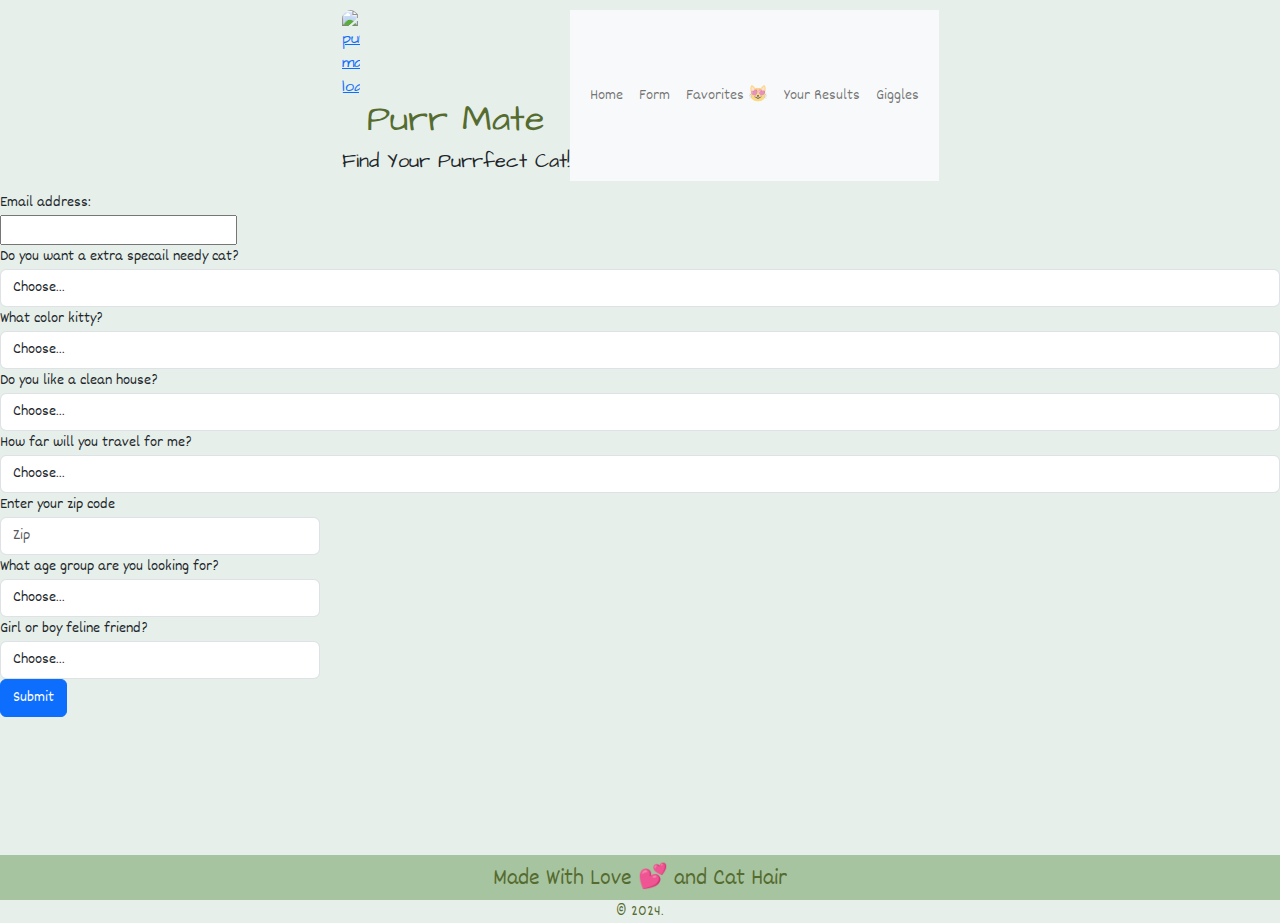
==== index.html @ bdd31822 "fixed js" ====
<!DOCTYPE html>
<html lang="en">

<head>
  <meta charset="UTF-8">
  <meta name="viewport" content="width=device-width, initial-scale=1.0">
  <meta http-equiv="X-UA-Compatible" content="ie=edge">

  <!-- These two tags are useful but not absolutely necessary for SEO  -->
  <meta name="Keywords" content="Enter a bunch of keywords here" />
  <meta name="Description" content="Enter your description here" />

  <!-- Bootstrap CSS Link Tag  -->
  <link rel="stylesheet" href="https://cdn.jsdelivr.net/npm/bootstrap@5.1.3/dist/css/bootstrap.min.css">

  <!-- Your own CSS link tags go here  -->
  <link rel="stylesheet" href="./style.css" />

  <link rel="preconnect" href="https://fonts.googleapis.com">
  <link rel="preconnect" href="https://fonts.gstatic.com" crossorigin>
  <link
    href="https://fonts.googleapis.com/css2?family=Architects+Daughter&family=Kalam:wght@300;400;700&family=Shadows+Into+Light&display=swap"
    rel="stylesheet">

  <link rel="preconnect" href="https://fonts.googleapis.com">
  <link rel="preconnect" href="https://fonts.gstatic.com" crossorigin>
  <link
    href="https://fonts.googleapis.com/css2?family=Architects+Daughter&family=Dekko&family=Kalam:wght@300;400;700&family=Shadows+Into+Light&display=swap"
    rel="stylesheet">

  <title>Purr Mate</title>
</head>

<body>
  <div id="pageContainer">
    <div id="contentWrap">

      <div class="headerNavContainer">
        <header>
          <a href="./main.html">
            <img src="../purr-mate/html/image2 (1).jpeg" class="logoImg" alt="purr mate logo"></a>
          <h1 class="">Purr Mate</h1>
          <h5>Find Your Purrfect Cat!</h5>

        </header>

        <nav class="navbar navbar-expand-lg navbar-light bg-light justify-content-center ">

          <!-- some sytlying such as pushing to the left of the page and chaing font size and color, mayble a border or something aorund them ? -->
          <nav class="navbar navbar-expand-lg bg-body-tertiary">
            <div class="container-fluid">
              <div class="collapse navbar-collapse" id="navbarNav">
                <ul class="navbar-nav">
                  <li class="nav-item">
                    <a class="nav-link" href="./main.html">Home</a>
                  </li>
                  <li class="nav-item">
                    <a class="nav-link" href="./index.html">Form</a>
                  </li>
                  <li class="nav-item">
                    <a class="nav-link" aria-current="page" href="./html/save.html"> Favorites 😻</a>
                  </li>
                  <li class="nav-item">
                    <a class="nav-link" href="html/results.html">Your Results</a>
                  </li>
                  <li class="nav-item">
                    <a class="nav-link" href="./html/giggles.html">Giggles</a>
                  </li>
                </ul>
              </div>
            </div>
          </nav>
      </div>

      <!-- fix form and connect to JS -->


      <!-- do you like a needy animal (spec needs animal), whats your favotie color? (cat color) do you like a clean house  (for fur length) how many miles will you go for a cat? (distance away) (maybe have these question come from the cat?) postal code? tod deterim location,  whats your purrrrfered cat gender, male female, idk as long as it a cat 
what age group are you looking for? baby young adult senior -->


      <form class="form-group">
        <label for="email">Email address:</label><br>
        <input type="email" id="email" name="email" required><br>

        <div class="form-group">
          <label for="special_needs">Do you want a extra specail needy cat?</label>
          <select class="form-control" id="special_needs" name="special_needs" required>
            <option selected>Choose...</option>
            <option>Yes</option>
            <option>No</option>
          </select>
        </div>

        <label for="color">What color kitty?</label><br>
        <!--Form Group:  Options listed -->
        <div class="form-group">
          <select class="form-control" id="color" required>
            <option selected>Choose...</option>
            <option>Black & White or Tuxedo</option>
            <option>Black</option>
            <option>Brown or Chocolate</option>
            <option>Tan or Fawn</option>
            <option>Orange or Red</option>
            <option>Spotted Tabby/Leopard Spotted</option>
          </select>
        </div>


        <div class="form-group">
          <label for="furType">Do you like a clean house?</label>
          <select class="form-control" id="furType" name="furType" required>
            <option selected>Choose...</option>
            <option>Yes</option>
            <option>Sort of</option>
            <option>No</option>
          </select>
        </div>

        <!--Form Group for georange - options listed-->

        <div class="form-group">
          <label for="geoRange">How far will you travel for me?</label>
          <select class="form-control" id="geoRange" required>
            <option selected>Choose...</option>
            <option>Less than 35 miles</option>
            <option>Less than 50 miles</option>
            <option>Less than 75 miles</option>
            <option>Less than 100 miles</option>
            <option>Less than 250 miles</option>
          </select>
        </div>

        <!--Form Needs Validation for zip code-->
        <div class="col-md-3 mb-3 form-group">
          <label for="zipCode">Enter your zip code</label>
          <input type="number" class="form-control" id="zipCode" placeholder="Zip" required>
          <div class="invalid-feedback">
            Please provide a valid zip.
          </div>

          <!--Form Group Age - options listed-->

          <div class="form-group">
            <label for="age">What age group are you looking for?</label>
            <select class="form-control" id="age" name="age" required>
              <option selected>Choose...</option>
              <option>Kitten</option>
              <option>Young</option>
              <option>Adult</option>
              <option>Senior</option>
            </select>
          </div>

          <div class="form-group">
            <label for="gender">Girl or boy feline friend?</label>
            <select class="form-control" id="gender" name="gender" required>
              <option selected>Choose...</option>
              <option>Female</option>
              <option>Male</option>
              <option>I don't care, as long as they are a cat!</option>
            </select>
          </div>


          <button type="submit" class="btn btn-primary" id="submit">Submit</button>
      </form>

</body>


</div>
<!-- some styting to get to the bottom and centered -->
<div class="footer">
    <footer>
      <h4>Made With Love 💕 and Cat Hair</h4>
      <h6>&copy; 2024. </h6>
    </footer>
  </div>
</div>


<!-- jquery and Bootstrap JS script tags  -->
<script src="https://code.jquery.com/jquery-3.5.1.min.js"></script>

<!-- Your own JS script tags go here  -->
<script src="../purr-mate/js/form.js"></script>
</body>

</html>
---- style.css ----
body{
  background-color: #E6EFE9;
    font-family: "Dekko", cursive;
    font-weight: 300;
    font-style: normal;
    position: relative;
    min-height: 100vh;
    padding-bottom: 60px;
}
#page-container{
  position: relative;
  min-height: 100vh;
}

#contentWrap{
  padding-bottom: 2.5rem 
}
header {
  font-family: "Architects Daughter", cursive;
  font-weight: 400;
  font-style: normal;
}

.headerNavContainer {
  display: flex;
  justify-content: center;
  padding: 10px;
  text-align: center;
}

.nav-link{
  color:rgba(0, 0, 0, .55);
}


h1 {
  font-size: 36px;
  color: darkolivegreen;
}

.link {
  text-decoration: none;
}

footer {
  
    position: absolute;
    left: 0;
    bottom: 0;
    width: 100%;
    max-height: 5%;
    background-color: #A7C4A0;
    color: darkolivegreen;
    text-align: center;
    padding: 10px 0; /* optional */
}

.catName {
  font-size: 1.5rem;
}

.footer {
  text-align: center;
  
}

.logoImg{
  max-width: 8%;
  margin-right: 100%;
  border-radius: 50px;
}

.centered-text-container {
  display: flex;
  align-items: center;
  justify-content: center;
  height: 35vh; /* Adjust this value to control the vertical position */
  font-size: 30px;
}
.centered-text {
  text-align: center;
}

/* footer needs work */
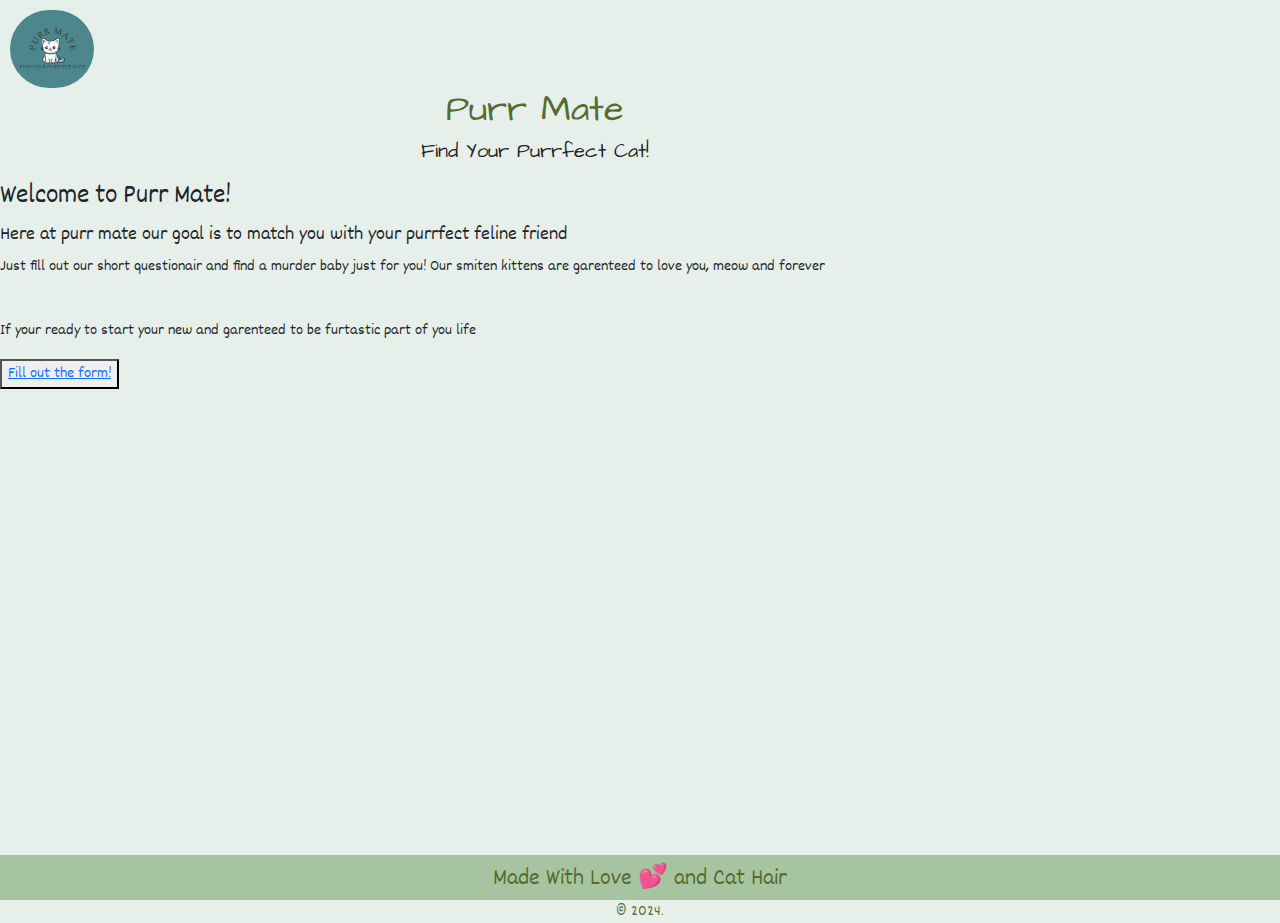
==== commit 0a7ebbf6: "fixed files" ====
--- a/index.html
+++ b/index.html
@@ -14,7 +14,7 @@
   <link rel="stylesheet" href="https://cdn.jsdelivr.net/npm/bootstrap@5.1.3/dist/css/bootstrap.min.css">
 
   <!-- Your own CSS link tags go here  -->
-  <link rel="stylesheet" href="./style.css" />
+  <link rel="stylesheet" href="css/style.css">
 
   <link rel="preconnect" href="https://fonts.googleapis.com">
   <link rel="preconnect" href="https://fonts.gstatic.com" crossorigin>
@@ -37,146 +37,30 @@
 
       <div class="headerNavContainer">
         <header>
-          <a href="./main.html">
-            <img src="../purr-mate/html/image2 (1).jpeg" class="logoImg" alt="purr mate logo"></a>
+          <img src="./imgs/image2 (1).jpeg" class="logoImg">
           <h1 class="">Purr Mate</h1>
           <h5>Find Your Purrfect Cat!</h5>
-
+        </div>    
         </header>
-
-        <nav class="navbar navbar-expand-lg navbar-light bg-light justify-content-center ">
-
-          <!-- some sytlying such as pushing to the left of the page and chaing font size and color, mayble a border or something aorund them ? -->
-          <nav class="navbar navbar-expand-lg bg-body-tertiary">
-            <div class="container-fluid">
-              <div class="collapse navbar-collapse" id="navbarNav">
-                <ul class="navbar-nav">
-                  <li class="nav-item">
-                    <a class="nav-link" href="./main.html">Home</a>
-                  </li>
-                  <li class="nav-item">
-                    <a class="nav-link" href="./index.html">Form</a>
-                  </li>
-                  <li class="nav-item">
-                    <a class="nav-link" aria-current="page" href="./html/save.html"> Favorites 😻</a>
-                  </li>
-                  <li class="nav-item">
-                    <a class="nav-link" href="html/results.html">Your Results</a>
-                  </li>
-                  <li class="nav-item">
-                    <a class="nav-link" href="./html/giggles.html">Giggles</a>
-                  </li>
-                </ul>
-              </div>
-            </div>
-          </nav>
-      </div>
-
-      <!-- fix form and connect to JS -->
-
-
-      <!-- do you like a needy animal (spec needs animal), whats your favotie color? (cat color) do you like a clean house  (for fur length) how many miles will you go for a cat? (distance away) (maybe have these question come from the cat?) postal code? tod deterim location,  whats your purrrrfered cat gender, male female, idk as long as it a cat 
-what age group are you looking for? baby young adult senior -->
-
-
-      <form class="form-group">
-        <label for="email">Email address:</label><br>
-        <input type="email" id="email" name="email" required><br>
-
-        <div class="form-group">
-          <label for="special_needs">Do you want a extra specail needy cat?</label>
-          <select class="form-control" id="special_needs" name="special_needs" required>
-            <option selected>Choose...</option>
-            <option>Yes</option>
-            <option>No</option>
-          </select>
-        </div>
-
-        <label for="color">What color kitty?</label><br>
-        <!--Form Group:  Options listed -->
-        <div class="form-group">
-          <select class="form-control" id="color" required>
-            <option selected>Choose...</option>
-            <option>Black & White or Tuxedo</option>
-            <option>Black</option>
-            <option>Brown or Chocolate</option>
-            <option>Tan or Fawn</option>
-            <option>Orange or Red</option>
-            <option>Spotted Tabby/Leopard Spotted</option>
-          </select>
-        </div>
-
-
-        <div class="form-group">
-          <label for="furType">Do you like a clean house?</label>
-          <select class="form-control" id="furType" name="furType" required>
-            <option selected>Choose...</option>
-            <option>Yes</option>
-            <option>Sort of</option>
-            <option>No</option>
-          </select>
-        </div>
-
-        <!--Form Group for georange - options listed-->
-
-        <div class="form-group">
-          <label for="geoRange">How far will you travel for me?</label>
-          <select class="form-control" id="geoRange" required>
-            <option selected>Choose...</option>
-            <option>Less than 35 miles</option>
-            <option>Less than 50 miles</option>
-            <option>Less than 75 miles</option>
-            <option>Less than 100 miles</option>
-            <option>Less than 250 miles</option>
-          </select>
-        </div>
-
-        <!--Form Needs Validation for zip code-->
-        <div class="col-md-3 mb-3 form-group">
-          <label for="zipCode">Enter your zip code</label>
-          <input type="number" class="form-control" id="zipCode" placeholder="Zip" required>
-          <div class="invalid-feedback">
-            Please provide a valid zip.
+        <main  class="mainContentOnMainPage">
+          <div>
+            <h3>Welcome to Purr Mate!</h3>
+            <h5>Here at purr mate our goal is to match you with your purrfect feline friend
+            </h5> 
+            <p>Just fill out our short questionair and find a murder baby just for you! Our smiten kittens are garenteed to love you, meow and forever</p> <br>
+            <p>If your ready to start your new and garenteed to be furtastic part of you life</p> <button><a href="./html/form.html">Fill out the form!</a></button>
           </div>
-
-          <!--Form Group Age - options listed-->
-
-          <div class="form-group">
-            <label for="age">What age group are you looking for?</label>
-            <select class="form-control" id="age" name="age" required>
-              <option selected>Choose...</option>
-              <option>Kitten</option>
-              <option>Young</option>
-              <option>Adult</option>
-              <option>Senior</option>
-            </select>
-          </div>
-
-          <div class="form-group">
-            <label for="gender">Girl or boy feline friend?</label>
-            <select class="form-control" id="gender" name="gender" required>
-              <option selected>Choose...</option>
-              <option>Female</option>
-              <option>Male</option>
-              <option>I don't care, as long as they are a cat!</option>
-            </select>
-          </div>
-
-
-          <button type="submit" class="btn btn-primary" id="submit">Submit</button>
-      </form>
+        </main>
 
 </body>
 
 
 </div>
 <!-- some styting to get to the bottom and centered -->
-<div class="footer">
-    <footer>
+    <footer class="footer">
       <h4>Made With Love 💕 and Cat Hair</h4>
       <h6>&copy; 2024. </h6>
     </footer>
-  </div>
 </div>
 
 
--- a/css/style.css
+++ b/css/style.css
@@ -0,0 +1,124 @@
+body{
+  background-color: #E6EFE9;
+    font-family: "Dekko", cursive;
+    font-weight: 300;
+    font-style: normal;
+    position: relative;
+    min-height: 100vh;
+    padding-bottom: 60px;
+}
+#page-container{
+  position: relative;
+  min-height: 100vh;
+}
+
+#contentWrap{
+  padding-bottom: 2.5rem 
+}
+header {
+  font-family: "Architects Daughter", cursive;
+  font-weight: 400;
+  font-style: normal;
+  text-align: center;
+}
+
+.headerNavContainer {
+  display: flex;
+  justify-content: space-between;
+  align-items: center;
+  padding: 10px;
+  text-align: center;
+}
+
+.nav-link{
+  color:rgba(0, 0, 0, .55);
+}
+
+
+h1 {
+  font-size: 36px;
+  color: darkolivegreen;
+}
+
+.link {
+  text-decoration: none;
+}
+
+footer {
+  
+    position: absolute;
+    left: 0;
+    bottom: 0;
+    width: 100%;
+    max-height: 5%;
+    background-color: #A7C4A0;
+    color: darkolivegreen;
+    text-align: center;
+    padding: 10px 0; /* optional */
+}
+
+.catName {
+  font-size: 1.5rem;
+}
+
+.footer {
+  text-align: center;
+  
+}
+
+.logoImg{
+  max-width: 8%;
+  margin-right: 100%;
+  border-radius: 50px;
+}
+
+.centered-text-container {
+  display: flex;
+  align-items: center;
+  justify-content: center;
+  height: 35vh; /* Adjust this value to control the vertical position */
+  font-size: 30px;
+}
+.centered-text {
+  text-align: center;
+}
+
+/* footer needs work */
+
+.delete-button {
+ 
+=======
+#catJokeButton{
+  position: fixed;
+    bottom: 50px;
+    left: 50%;
+    transform: translateX(-50%);
+}
+
+.navbar {
+  justify-content: flex-start;
+  margin-left: auto;
+}
+
+/* Change font size and color of the navigation links */
+.nav-link {
+  font-size: 18px;
+  color: #333; /* Change this to your desired color */
+}
+
+.logoImg {
+  margin-right: auto; /* Push the logo to the left */
+}
+
+
+/* Add a border around the navigation bar */
+.mainContentOnMainPage{
+  display: flex;
+  align-items: row;
+justify-content: center;
+text-align: center ;
+}
+
+.jokes{
+  text-align: center;
+}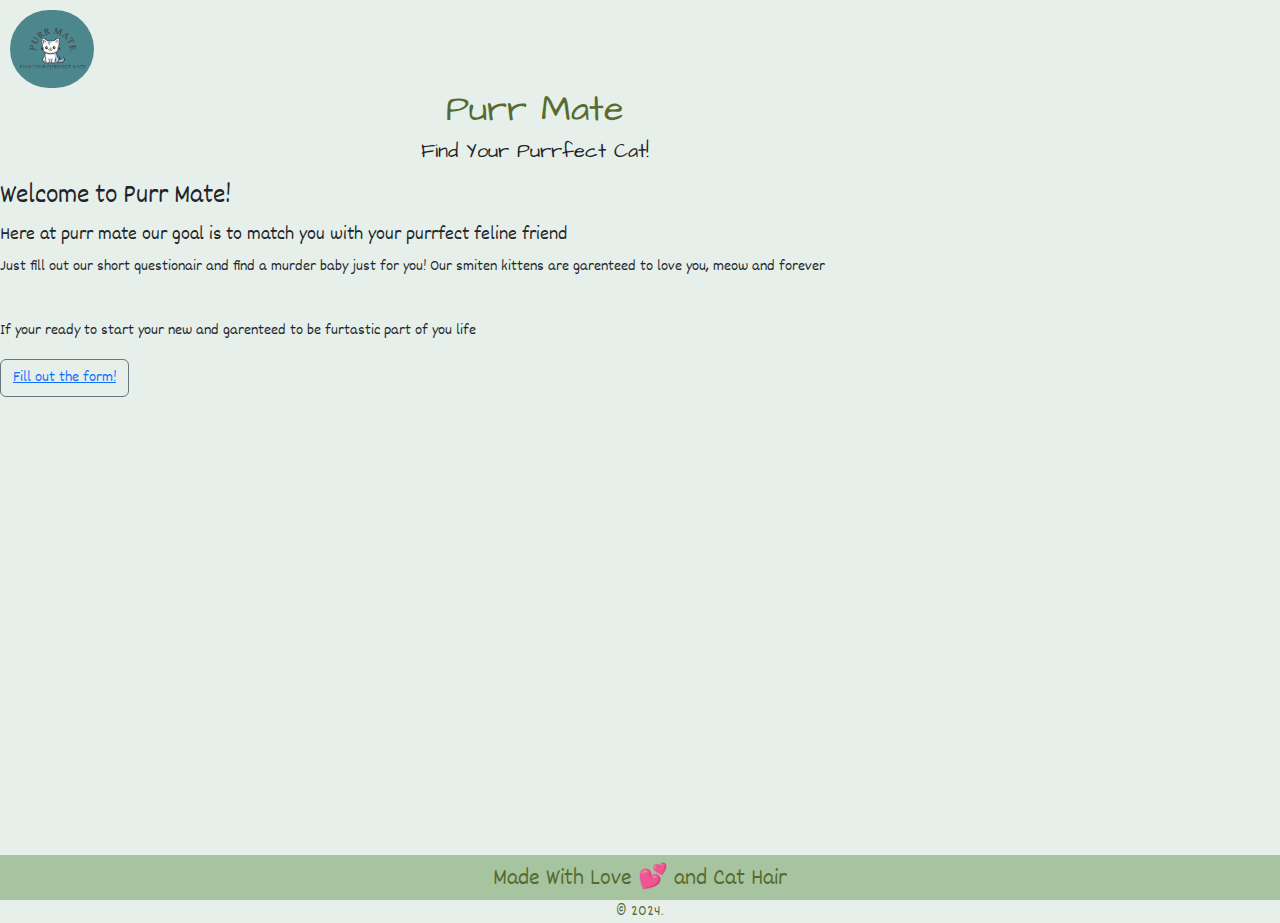
==== commit 218df768: "fixed button styles" ====
--- a/index.html
+++ b/index.html
@@ -48,7 +48,7 @@
             <h5>Here at purr mate our goal is to match you with your purrfect feline friend
             </h5> 
             <p>Just fill out our short questionair and find a murder baby just for you! Our smiten kittens are garenteed to love you, meow and forever</p> <br>
-            <p>If your ready to start your new and garenteed to be furtastic part of you life</p> <button><a href="./html/form.html">Fill out the form!</a></button>
+            <p>If your ready to start your new and garenteed to be furtastic part of you life</p> <button type ="button"  class="btn btn-outline-secondary" id="FilloutFormBtn"><a href="./html/form.html">Fill out the form!</a></button>
           </div>
         </main>
 
@@ -68,7 +68,6 @@
 <script src="https://code.jquery.com/jquery-3.5.1.min.js"></script>
 
 <!-- Your own JS script tags go here  -->
-<script src="../purr-mate/js/form.js"></script>
 </body>
 
 </html>--- a/css/style.css
+++ b/css/style.css
@@ -121,4 +121,15 @@
 
 .jokes{
   text-align: center;
+}
+
+
+#FilloutFormBtn{
+  color: #333;
+}
+
+.submit{
+  background-color: darkolivegreen;
+  border-color: darkolivegreen;
+  
 }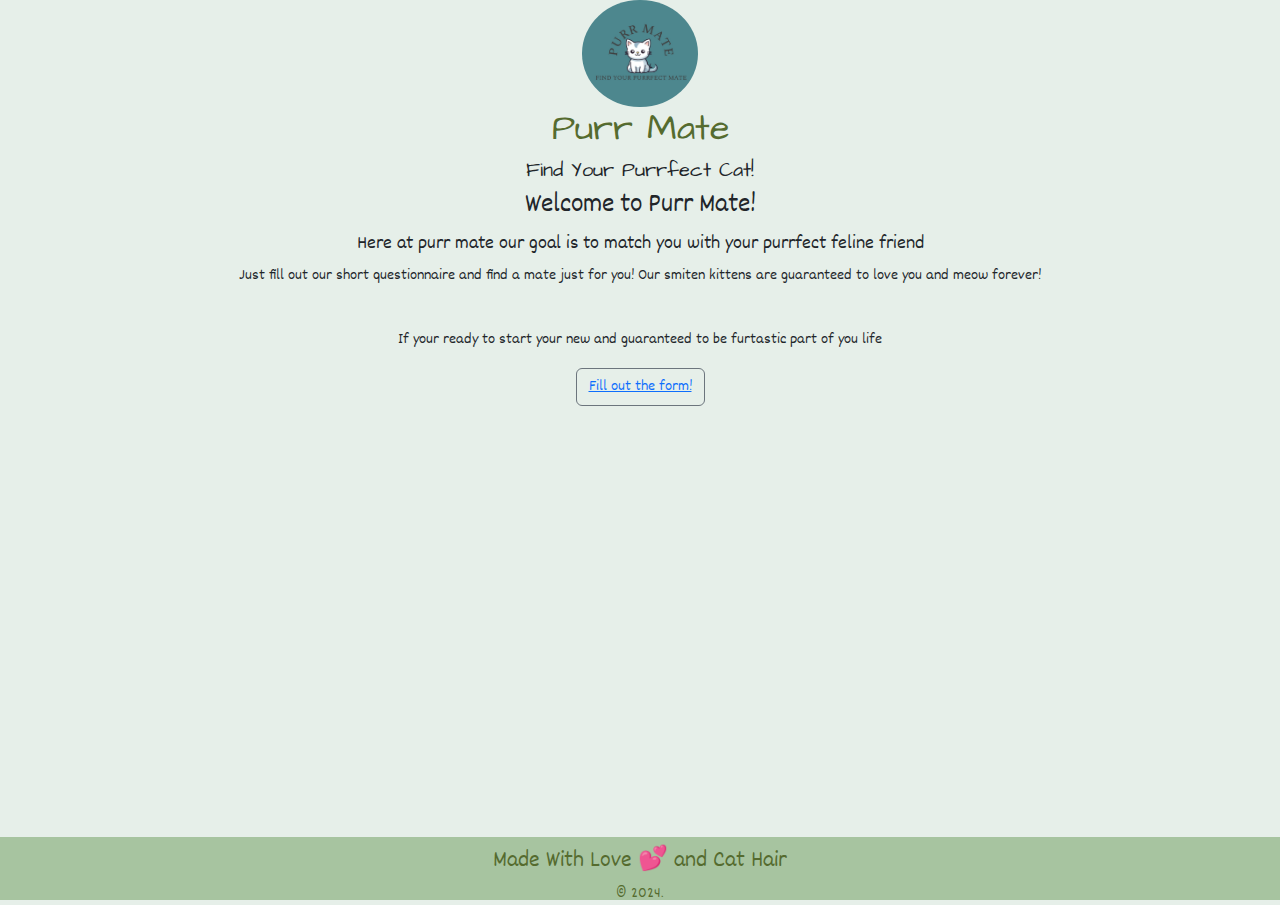
==== commit 8f63341e: "review of pages for spelling" ====
--- a/index.html
+++ b/index.html
@@ -6,14 +6,13 @@
   <meta name="viewport" content="width=device-width, initial-scale=1.0">
   <meta http-equiv="X-UA-Compatible" content="ie=edge">
 
-  <!-- These two tags are useful but not absolutely necessary for SEO  -->
   <meta name="Keywords" content="Enter a bunch of keywords here" />
   <meta name="Description" content="Enter your description here" />
 
   <!-- Bootstrap CSS Link Tag  -->
   <link rel="stylesheet" href="https://cdn.jsdelivr.net/npm/bootstrap@5.1.3/dist/css/bootstrap.min.css">
 
-  <!-- Your own CSS link tags go here  -->
+  <!--CSS link tags go here  -->
   <link rel="stylesheet" href="css/style.css">
 
   <link rel="preconnect" href="https://fonts.googleapis.com">
@@ -35,32 +34,36 @@
   <div id="pageContainer">
     <div id="contentWrap">
 
+      <!-- header for every page -->
       <div class="headerNavContainer">
         <header>
           <img src="./imgs/image2 (1).jpeg" class="logoImg">
           <h1 class="">Purr Mate</h1>
           <h5>Find Your Purrfect Cat!</h5>
-        </div>    
-        </header>
-        <main  class="mainContentOnMainPage">
-          <div>
-            <h3>Welcome to Purr Mate!</h3>
-            <h5>Here at purr mate our goal is to match you with your purrfect feline friend
-            </h5> 
-            <p>Just fill out our short questionair and find a murder baby just for you! Our smiten kittens are garenteed to love you, meow and forever</p> <br>
-            <p>If your ready to start your new and garenteed to be furtastic part of you life</p> <button type ="button"  class="btn btn-outline-secondary" id="FilloutFormBtn"><a href="./html/form.html">Fill out the form!</a></button>
-          </div>
-        </main>
+      </div>
+      </header>
+      <main class="mainContentOnMainPage">
+        <div>
+          <h3>Welcome to Purr Mate!</h3>
+          <h5>Here at purr mate our goal is to match you with your purrfect feline friend
+          </h5>
+          <p>Just fill out our short questionnaire and find a mate just for you! Our smiten kittens are guaranteed
+            to love you and meow forever!</p> <br>
+          <p>If your ready to start your new and guaranteed to be furtastic part of you life</p> <button type="button"
+            class="btn btn-outline-secondary" id="FilloutFormBtn"><a href="./html/form.html">Fill out the
+              form!</a></button>
+        </div>
+      </main>
 
 </body>
 
 
 </div>
-<!-- some styting to get to the bottom and centered -->
-    <footer class="footer">
-      <h4>Made With Love 💕 and Cat Hair</h4>
-      <h6>&copy; 2024. </h6>
-    </footer>
+<!-- footer for every page -->
+<footer class="footer">
+  <h4>Made With Love 💕 and Cat Hair</h4>
+  <h6>&copy; 2024. </h6>
+</footer>
 </div>
 
 
--- a/css/style.css
+++ b/css/style.css
@@ -1,20 +1,13 @@
-body{
+body {
   background-color: #E6EFE9;
-    font-family: "Dekko", cursive;
-    font-weight: 300;
-    font-style: normal;
-    position: relative;
-    min-height: 100vh;
-    padding-bottom: 60px;
-}
-#page-container{
-  position: relative;
+  font-family: "Dekko", cursive;
+  font-weight: 300;
+  font-style: normal;
   min-height: 100vh;
+  padding-bottom: 60px;
 }
 
-#contentWrap{
-  padding-bottom: 2.5rem 
-}
+
 header {
   font-family: "Architects Daughter", cursive;
   font-weight: 400;
@@ -22,99 +15,110 @@
   text-align: center;
 }
 
-.headerNavContainer {
-  display: flex;
-  justify-content: space-between;
-  align-items: center;
-  padding: 10px;
-  text-align: center;
+#age{
+  width: 100%;
+
 }
 
-.nav-link{
-  color:rgba(0, 0, 0, .55);
-}
+/* this is what is keeping  us from centering  */
+/* .headerNavContainer {
+  display: flex; 
+  align-items: center; 
+  justify-content: space-between; 
+  padding: 10px 20px; 
+} */
 
+/* not doing anything but we might still want it  */
+/* nav ul {
+  list-style-type: none; 
+  margin: 0; 
+  padding: 0; 
+  display: flex; 
+} */
 
+/* nav ul li {
+  display: inline; 
+  margin-right: auto; 
+} */
+
+/* .nav-link {
+  color: rgba(0, 0, 0, .55);
+} */
+
+/* changes color of the title purr mate  */
 h1 {
   font-size: 36px;
   color: darkolivegreen;
 }
 
-.link {
+/* .link {
   text-decoration: none;
+} */
+
+/* this does all the sytling for the footer DO NOT DELETE */
+footer {
+  position: absolute;
+  left: 0;
+  bottom: 0;
+  width: 100%;
+  max-height: 7%;
+  background-color: #A7C4A0;
+  color: darkolivegreen;
+  text-align: center;
+  padding: 10px 0;
 }
 
-footer {
-  
-    position: absolute;
-    left: 0;
-    bottom: 0;
-    width: 100%;
-    max-height: 5%;
-    background-color: #A7C4A0;
-    color: darkolivegreen;
-    text-align: center;
-    padding: 10px 0; /* optional */
-}
-
+/* this is making each of the cats names large, what daisy was looking for  */
 .catName {
   font-size: 1.5rem;
 }
 
-.footer {
-  text-align: center;
-  
+/* this styles the img */
+.logoImg {
+  max-width: 9%;
+  margin-right: 100%;
+  border-radius: 50%;
+  margin-right: auto;
+
 }
 
-.logoImg{
-  max-width: 8%;
-  margin-right: 100%;
-  border-radius: 50px;
-}
-
-.centered-text-container {
+/* .centered-text-container {
   display: flex;
   align-items: center;
   justify-content: center;
-  height: 35vh; /* Adjust this value to control the vertical position */
+  height: 35vh;
   font-size: 30px;
-}
-.centered-text {
-  text-align: center;
-}
+} */
+
 
 /* footer needs work */
 
-.delete-button {
- 
-=======
-#catJokeButton{
-  position: fixed;
-    bottom: 50px;
+  #catJokeButton {
+    position: fixed;
+    bottom: 10%;
     left: 50%;
     transform: translateX(-50%);
-}
+  }
 
-.navbar {
-  justify-content: flex-start;
-  margin-left: auto;
-}
+  /* Change font size and color of the navigation links */
+  .nav-link {
+    font-size: 18px;
+    color: #333;
+    right: 0;
+  }
+    /* Push the logo into the center  */
+  
 
-/* Change font size and color of the navigation links */
-.nav-link {
-  font-size: 18px;
-  color: #333; /* Change this to your desired color */
-}
+  /* jokes seem to already be in the center */
+/* 
+  .jokes {
+    text-align: center;
+  } */
 
-.logoImg {
-  margin-right: auto; /* Push the logo to the left */
-}
-
-
-/* Add a border around the navigation bar */
+/* cneter main content on the main page */
 .mainContentOnMainPage{
-  display: flex;
-  align-items: row;
+display: flex;
+align-items: row;
 justify-content: center;
 text-align: center ;
 }
@@ -123,13 +127,18 @@
   text-align: center;
 }
 
-
-#FilloutFormBtn{
-  color: #333;
+.form-group{
+  margin-left: 10%;
+  margin-right: 10%;
 }
 
-.submit{
-  background-color: darkolivegreen;
-  border-color: darkolivegreen;
-  
+#email{
+  width: 100%;
+}
+
+#submit{
+  position: fixed;
+  bottom: 5%;
+  left: 50%;
+  transform: translateX(-50%);
 }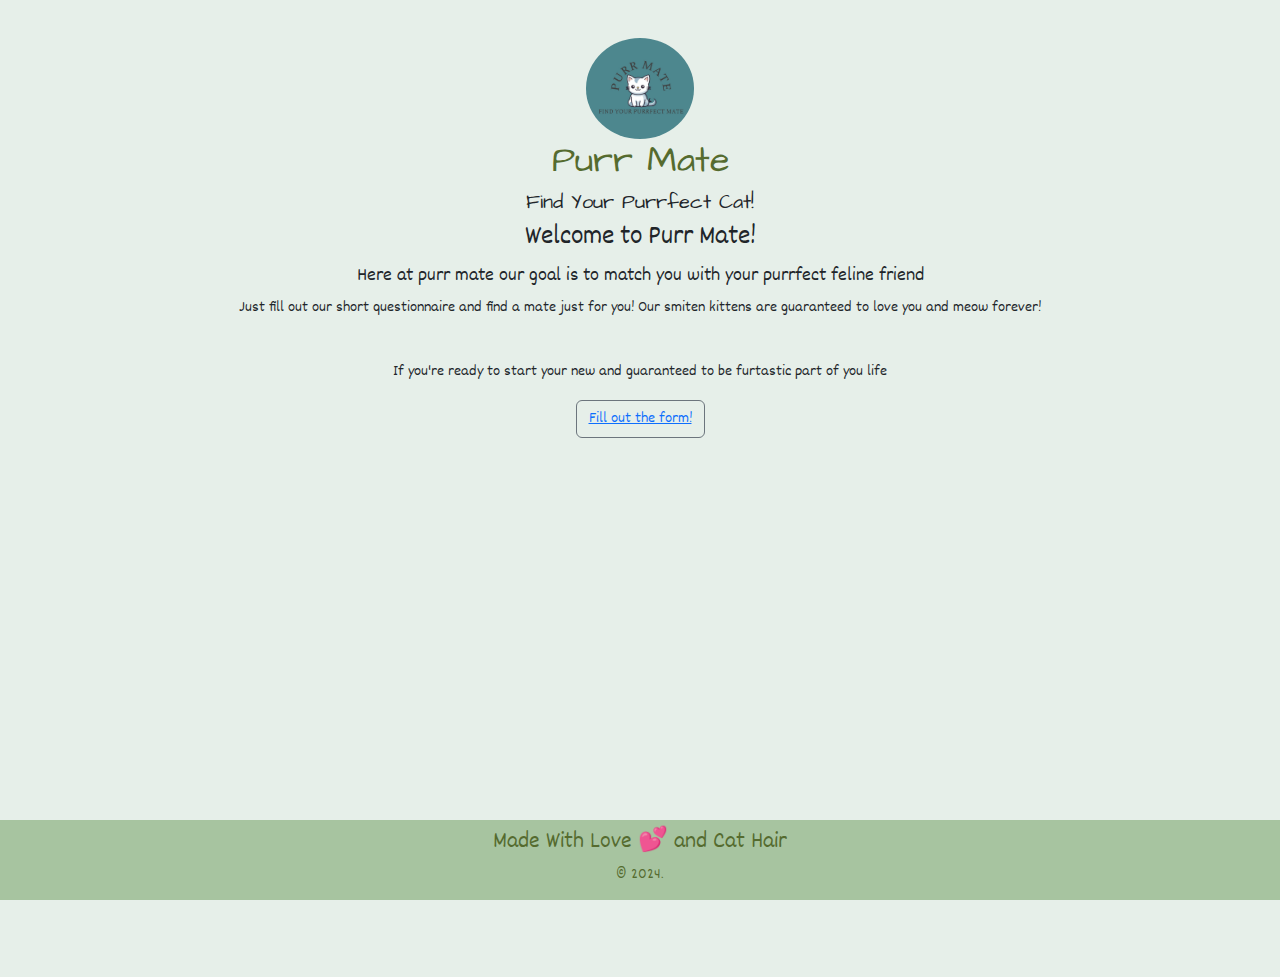
==== commit 85ac5e03: "Merge pull request #75 from AnnaManrodt/readme" ====
--- a/index.html
+++ b/index.html
@@ -49,7 +49,7 @@
           </h5>
           <p>Just fill out our short questionnaire and find a mate just for you! Our smiten kittens are guaranteed
             to love you and meow forever!</p> <br>
-          <p>If your ready to start your new and guaranteed to be furtastic part of you life</p> <button type="button"
+          <p>If you're ready to start your new and guaranteed to be furtastic part of you life</p> <button type="button"
             class="btn btn-outline-secondary" id="FilloutFormBtn"><a href="./html/form.html">Fill out the
               form!</a></button>
         </div>
--- a/css/style.css
+++ b/css/style.css
@@ -5,6 +5,8 @@
   font-style: normal;
   min-height: 100vh;
   padding-bottom: 60px;
+  margin: 3%;
+  min-height: 100vh
 }
 
 
@@ -17,7 +19,6 @@
 
 #age{
   width: 100%;
-
 }
 
 /* this is what is keeping  us from centering  */
@@ -57,15 +58,15 @@
 
 /* this does all the sytling for the footer DO NOT DELETE */
 footer {
-  position: absolute;
+  position: fixed;
   left: 0;
   bottom: 0;
   width: 100%;
-  max-height: 7%;
+  max-height: 11%; /* Adjust this value as needed */
   background-color: #A7C4A0;
   color: darkolivegreen;
   text-align: center;
-  padding: 10px 0;
+  padding: 8px 0;
 }
 
 /* this is making each of the cats names large, what daisy was looking for  */
@@ -95,7 +96,7 @@
 
   #catJokeButton {
     position: fixed;
-    bottom: 10%;
+    bottom: 15%;
     left: 50%;
     transform: translateX(-50%);
   }
@@ -137,8 +138,24 @@
 }
 
 #submit{
-  position: fixed;
+  position: relative;
   bottom: 5%;
   left: 50%;
   transform: translateX(-50%);
+}
+
+
+@media only screen and (max-width: 768px) {
+
+  .nav-link{
+    /* width: 1%;
+    height: 1%; */
+    display: flex;
+    text-wrap: wrap;
+    position: relative;
+    z-index: 1;
+    top: -10px;
+  }
+
+
 }